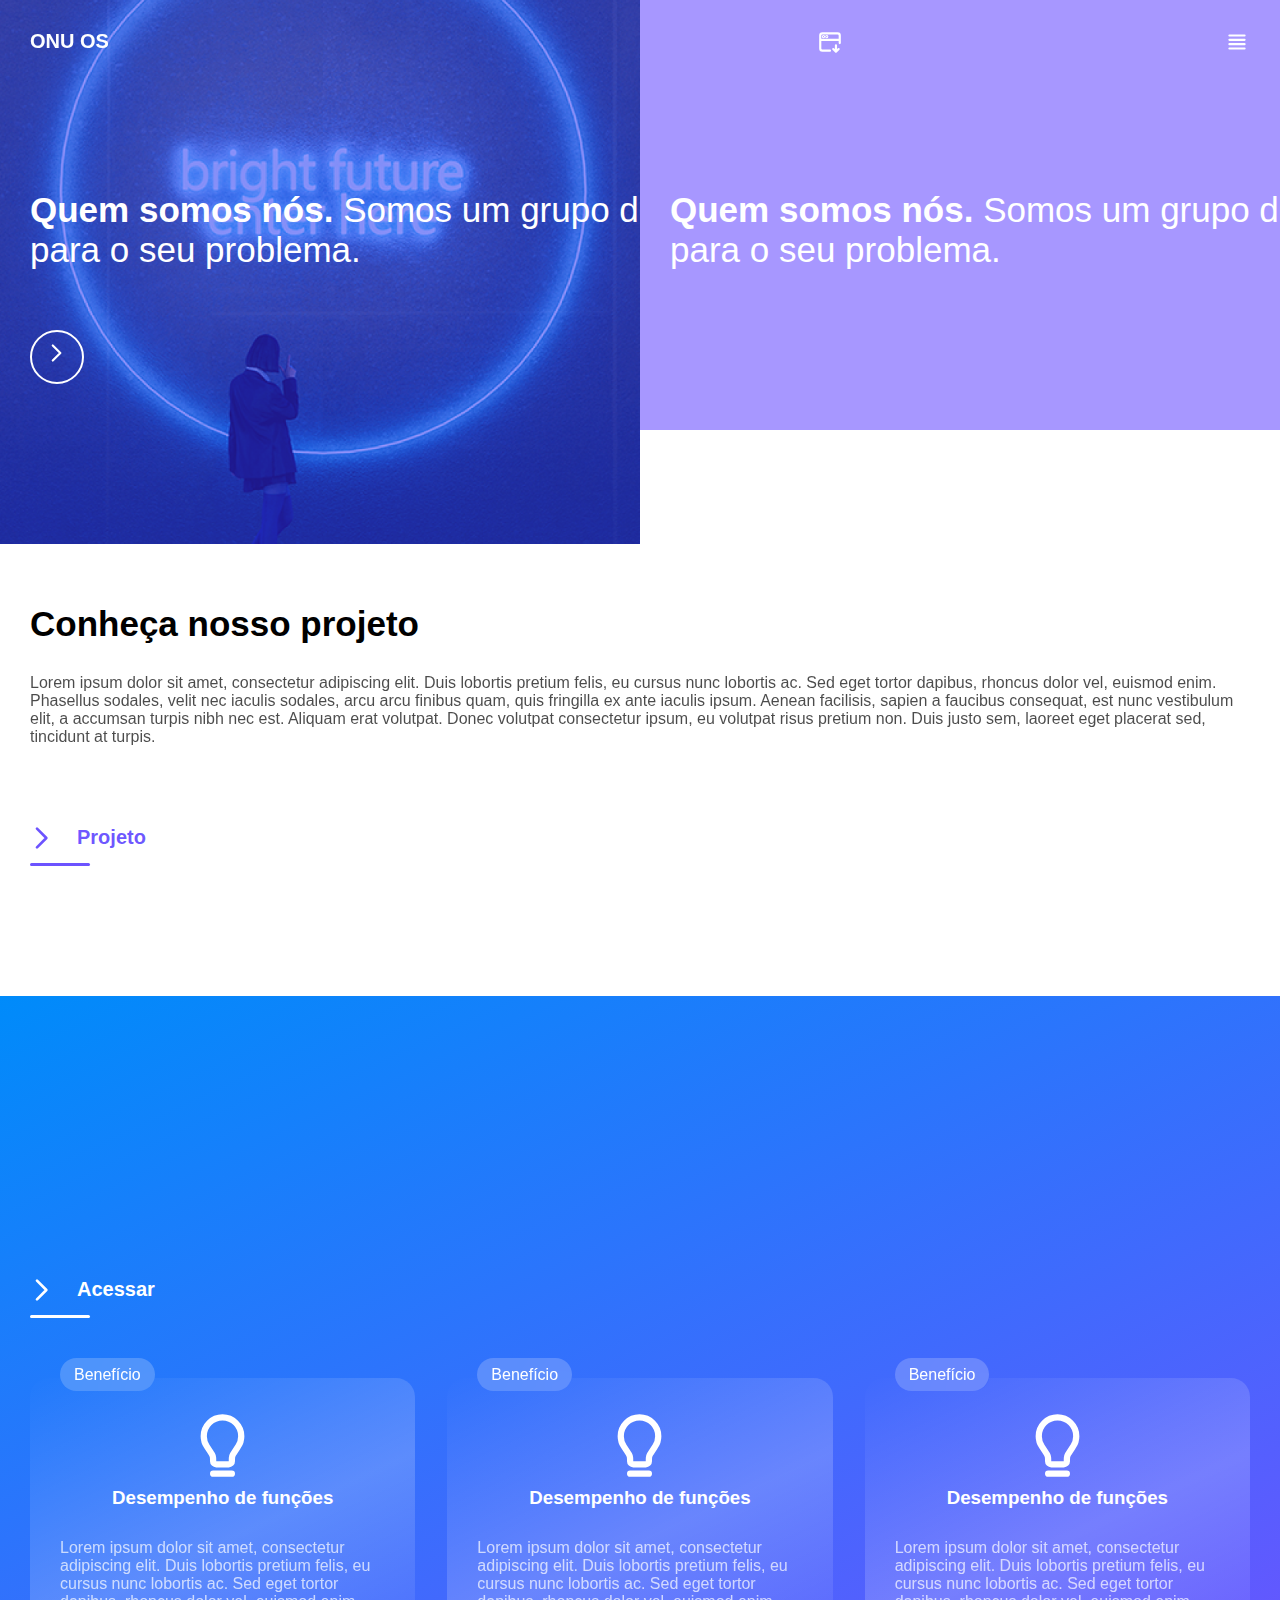
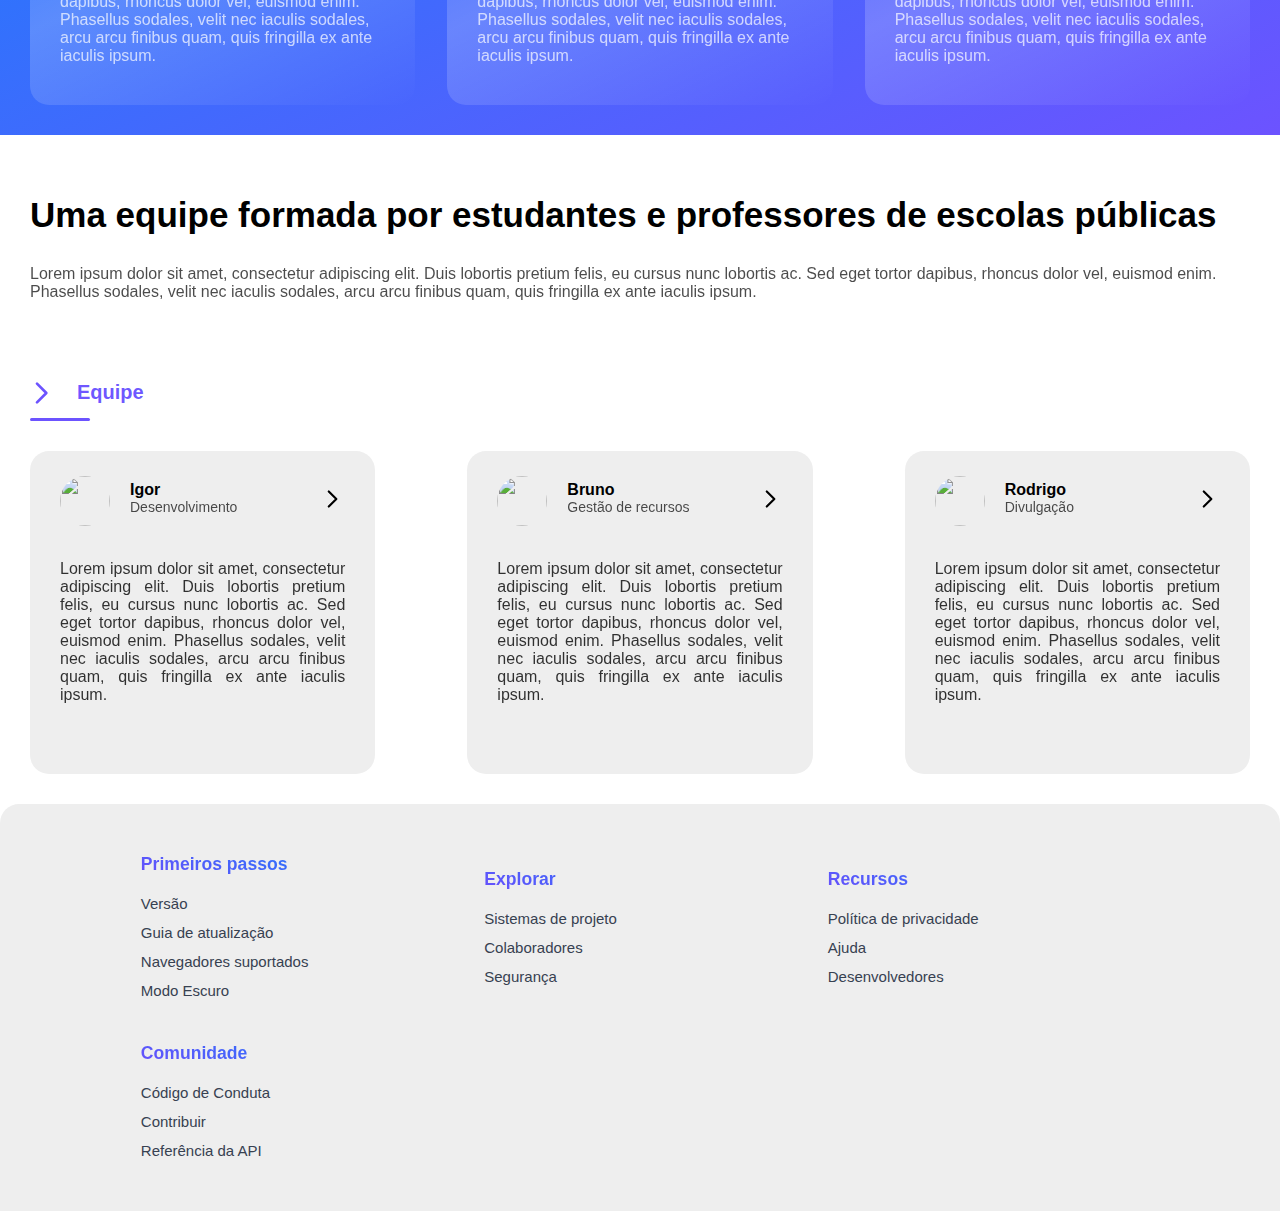
==== pages/about_us.html @ 52b3963e "update about_us.html" ====
<!DOCTYPE html>
<html lang="pt-br">
<head>
  <meta charset="UTF-8">
  <meta name="viewport" content="width=device-width, initial-scale=1.0, maximum-scale=1.0, user-scalable=no" />
  <meta name="description" content="Aqui estará localizada a descrição do seu projeto" />
  <meta name="robots" content="index, follow, max-snippet:-1, max-video-preview:-1, max-image-preview:large" />
  <meta property="og:locale" content="pt-br" />
  <meta property="og:type" content="website" />
  <meta property="og:title" content="ONU OS - Programa de automatização de tarefas" />
  <meta property="og:description" content="Aqui estará novamente a descriedo seu Programa." />
  <meta property="og:site_name" content="ONU OS" />

  <link href="https://cdn.jsdelivr.net/npm/remixicon@2.5.0/fonts/remixicon.css" rel="stylesheet">

  <!-- CSS -->
  <link rel="stylesheet" href="../css/global.css" type="text/css" />
  <link rel="stylesheet" href="../css/app.css" type="text/css" />

  <!-- Fonts -->
  <link rel="preconnect" href="https://fonts.googleapis.com">
  <link rel="preconnect" href="https://fonts.gstatic.com" crossorigin>
  <link href="https://fonts.googleapis.com/css2?family=Poppins:wght@300;400;500;600;700;800;900&display=swap" rel="stylesheet">


  <!-- ios support -->
  <link rel="apple-touch-icon" href="../media/icons/icon-72x72.png">
  <link rel="apple-touch-icon" href="../media/icons/icon-96x96.png">
  <link rel="apple-touch-icon" href="../media/icons/icon-128x128.png">
  <link rel="apple-touch-icon" href="../media/icons/icon-144x144.png">
  <link rel="apple-touch-icon" href="../media/icons/icon-152x152.png">
  <link rel="apple-touch-icon" href="../media/icons/icon-192x192.png">
  <link rel="apple-touch-icon" href="../media/icons/icon-384x384.png">
  <link rel="apple-touch-icon" href="../media/icons/icon-512x512.png">
  <meta name="apple-mobile-web-app-status-bar" content="#FFFFFF">
  <meta name="theme-color" content="#FFFFFF">
  <!-- app photo guia -->
  <link rel="icon" href="../media/logo.png" type="image/png">
  <title>ONU OS</title>
</head>
<style type="text/css" media="all">

  .introduction .merry-go-round .highlight_element h1 {
    color: #ffffff;
    z-index: 11;
    margin-top: 0;
    padding: var(--default_padding);
    font-weight: 200;
    font-size: 35px;
    opacity: 1;
    transition: var(--transitions)ease;
    animation: startup_title var(--transitions)ease;
    margin-right: -100%;
  }

@keyframes startup_title {
    0% {
      opacity: 0;
      margin-top: -100px;
    }

    100% {
      opacity: 1;
      margin-top: 0;
    }
  }


@media screen and (min-width: 1500px) {

    .introduction .merry-go-round .highlight_element h1 {
      font-size: 45px;
    }
  }


  .introduction .merry-go-round .highlight_element h1.deactivated {
    margin-top: 0;
    opacity: 0;
  }

  .introduction .merry-go-round .highlight_element.h2 {
    background-image: url('https://encrypted-tbn0.gstatic.com/images?q=tbn:ANd9GcSxaq_0znUiW8In9FM_e0gCb_mCpPMefj22Zg&usqp=CAU');
    background-size: cover;
    background-position: center;
    width: 100%;
    height: 100%;
  }

</style>
<body>
  <div class="alerts">
    <div class="alertServiceWorkerOn">
      <span>Serviço offline ativo </span>
      <svg style="margin-left: var(--default_padding); margin-top: -6px;" width="31" height="31" viewBox="0 0 24 24" fill="none" xmlns="http://www.w3.org/2000/svg">
        <g id="Interface / Check_Big">
          <path id="Vector" d="M4 12L8.94975 16.9497L19.5572 6.34326" stroke="#00fa29" stroke-width="2" stroke-linecap="round" stroke-linejoin="round" />
        </g>
      </svg>
    </div>
  </div>
  <nav class="navbar">
    <div class="background"></div>
    <div class="logo_image">
      <p>
        ONU OS
      </p>
    </div>
    <div class="offline">
      <svg width="26" height="26" viewBox="0 0 24 24" fill="none" xmlns="http://www.w3.org/2000/svg">

        <path d="M3 10V18C3 19.1046 3.89543 20 5 20H12M3 10V6C3 4.89543 3.89543 4 5 4H19C20.1046 4 21 4.89543 21 6V10M3 10H21M21 10V13" stroke-width="2" stroke-linecap="round" stroke-linejoin="round" />

        <path d="M17.5 15L17.5 21M17.5 21L20 18.5M17.5 21L15 18.5" stroke-width="2" stroke-linecap="round" stroke-linejoin="round" />
        <circle cx="6" cy="7" r="1" fill="none" />
        <circle cx="9" cy="7" r="1" fill="none" />
      </svg>
      <label for="offline">Usar offline</label>
    </div>
    <div class="menu_button">
      <i class="menu">
        <svg style="transform: rotate(180deg);" width="26" height="26" viewBox="0 0 24 24" fill="none" xmlns="http://www.w3.org/2000/svg">
          <path d="M5 6H19M5 10H19M5 14H19M5 18H19" stroke-width="2" stroke-linecap="round" stroke-linejoin="round" />
        </svg>
      </i>
    </div>
  </nav>
  <div class="side_menu">
    <div class="option">
      <div class="name">
        <span>Sobre nós</span>
      </div>
      <div class="sub_options">
        <div class="sub_option">
          <span>Quem somos</span>
          <span>
            <svg style="margin-bottom: -1.3%;" width="18" height="18" viewBox="0 0 24 24" fill="none" xmlns="http://www.w3.org/2000/svg">
              <g id="Arrow / Chevron_Right">
                <path id="Vector" d="M9 5L16 12L9 19" stroke="#000000" stroke-width="2" stroke-linecap="round" stroke-linejoin="round" />
              </g>
            </svg>
          </span>
        </div>
        <div class="sub_option">
          <span>Relatórios</span>
          <span>
            <svg style="margin-bottom: -1.3%;" width="18" height="18" viewBox="0 0 24 24" fill="none" xmlns="http://www.w3.org/2000/svg">
              <g id="Arrow / Chevron_Right">
                <path id="Vector" d="M9 5L16 12L9 19" stroke="#000000" stroke-width="2" stroke-linecap="round" stroke-linejoin="round" />
              </g>
            </svg>
          </span>
        </div>
        <div class="sub_option">
          <span>Notícias</span>
          <span>
            <svg style="margin-bottom: -1.3%;" width="18" height="18" viewBox="0 0 24 24" fill="none" xmlns="http://www.w3.org/2000/svg">
              <g id="Arrow / Chevron_Right">
                <path id="Vector" d="M9 5L16 12L9 19" stroke="#000000" stroke-width="2" stroke-linecap="round" stroke-linejoin="round" />
              </g>
            </svg>
          </span>
        </div>
      </div>
    </div>
    <div class="option">
      <div class="name">
        Contribuir
      </div>
      <div class="sub_options">
        <div class="sub_option">
          Doar
        </div>
        <div class="sub_option">
          Desenvolver
        </div>
        <div class="sub_option">
          Fazer parte
        </div>
      </div>
    </div>

  </div>
  <section id="introduction" class="introduction">
    <div class="merry-go-round">

      <div class="highlight_element h1">
        <video class="video_background" src="../media/banner.mp4" loop="loop" preload="none" autoplay="autoplay"></video>

        <h1 id="session_title_1"><span style="font-weight: 700;">Quem somos nós.</span> Somos um grupo de estudantes, projetando uma solução para o seu problema.</h1>
        <span class="next controller ">
          <span>Próximo </span>
          <label></label>
          <span>
            <svg width="26" height="26" viewBox="0 0 24 24" fill="none" xmlns="http://www.w3.org/2000/svg">
              <g id="Arrow / Chevron_Right">
                <path id="Vector" d="M9 5L16 12L9 19" stroke-width="2" stroke-linecap="round" stroke-linejoin="round" />
              </g>
            </svg>
          </span>
        </span>
      </div>
      <div class="highlight_element h2">
        <iframe class="video_background " src="../media/banner.mp4" frameborder="0"></iframe>
        <h1 id="session_title_1"><span style="font-weight: 700;">Quem somos nós.</span> Somos um grupo de estudantes, projetando uma solução para o seu problema.</h1>
        <span class="back controller">
          <sapn>
            <svg width="26" height="26" viewBox="0 0 24 24" fill="none" xmlns="http://www.w3.org/2000/svg">
              <g id="Arrow / Chevron_Left">
                <path id="Vector" d="M15 19L8 12L15 5" stroke-width="2" stroke-linecap="round" stroke-linejoin="round" />
              </g>
            </svg>
          </sapn>
          <label></label>
          <span>Anterior </span>
        </span>
      </div>
    </div>
  </section>
  <section class="get_to_know_us">
    <div class="content">
      <div class="text">
        <h1 class="title">Conheça nosso projeto</h1>
        <p>
          Lorem ipsum dolor sit amet, consectetur adipiscing elit. Duis lobortis pretium felis, eu cursus nunc lobortis ac. Sed eget tortor dapibus, rhoncus dolor vel, euismod enim. Phasellus sodales, velit nec iaculis sodales, arcu arcu finibus quam, quis fringilla ex ante iaculis ipsum. Aenean facilisis, sapien a faucibus consequat, est nunc vestibulum elit, a accumsan turpis nibh nec est. Aliquam erat volutpat. Donec volutpat consectetur ipsum, eu volutpat risus pretium non. Duis justo sem, laoreet eget placerat sed, tincidunt at turpis.
        </p>
      </div>
      <div class="image">
        <img src="../media/banner_6.png" alt="" />
      </div>
    </div>
    <div class="button_up">
      <span class="project_page next controller_2">
        <label></label>
        <span>
          <svg style="margin-left: -5px; margin-top: 6px;" width="32" height="32" viewBox="0 0 24 24" fill="none" xmlns="http://www.w3.org/2000/svg">
            <g id="Arrow / Chevron_Right">
              <path id="Vector" d="M9 5L16 12L9 19" stroke-width="2" stroke-linecap="round" stroke-linejoin="round" />
            </g>
          </svg>
        </span>
        <span class="name">Projeto</span>
        <span class="marker"></span>
      </span>
    </div>
  </section>
  <section class="get_to_know_us third_page">
    <div class="content">
      <div class="text">
        <h1 class="title title_third_page">Nosso projeto funciona como auxiliar ou assistente de recursos</h1>
        <p class="subtitle_third_page">
          Lorem ipsum dolor sit amet, consectetur adipiscing elit. Duis lobortis pretium felis, eu cursus nunc lobortis ac. Sed eget tortor dapibus, rhoncus dolor vel, euismod enim. Phasellus sodales, velit nec iaculis sodales, arcu arcu finibus quam, quis fringilla ex ante iaculis ipsum. Aenean facilisis, sapien a faucibus consequat, est nunc vestibulum elit, a accumsan turpis nibh nec est. Aliquam erat volutpat. Donec volutpat consectetur ipsum, eu volutpat risus pretium non. Duis justo sem, laoreet eget placerat sed, tincidunt at turpis.
        </p>
      </div>
      <div class="image">
        <img src="../media/banner_6.png" alt="" />
      </div>
    </div>
    <div class="button_up">
      <span class="project_page next controller_2">
        <label></label>
        <span>
          <svg style="margin-left: -5px; margin-top: 6px;" width="32" height="32" viewBox="0 0 24 24" fill="none" xmlns="http://www.w3.org/2000/svg">
            <g id="Arrow / Chevron_Right">
              <path id="Vector" d="M9 5L16 12L9 19" stroke-width="2" stroke-linecap="round" stroke-linejoin="round" />
            </g>
          </svg>
        </span>
        <span class="name">Acessar </span>
        <span class="marker"></span>
      </span>
    </div>
    <div class="containment_list_benefits">
      <div class="benefits">
        <label class="label">
          <span>Benefício</span>
        </label>
        <svg viewBox="0 0 24 24" fill="none" xmlns="http://www.w3.org/2000/svg">
          <g id="Environment / Bulb">
            <path id="Vector" d="M9 21H15M12 3C8.68629 3 6 5.68629 6 9C6 10.2145 6.36084 11.3447 6.98117 12.2893C7.93507 13.7418 8.41161 14.4676 8.47352 14.5761C9.02428 15.541 8.92287 15.2007 8.99219 16.3096C8.99998 16.4342 9 16.6229 9 17C9 17.5523 9.44772 18 10 18L14 18C14.5523 18 15 17.5523 15 17C15 16.6229 15 16.4342 15.0078 16.3096C15.0771 15.2007 14.9751 15.541 15.5259 14.5761C15.5878 14.4676 16.0651 13.7418 17.019 12.2893C17.6394 11.3447 18.0002 10.2145 18.0002 9C18.0002 5.68629 15.3137 3 12 3Z" stroke-width="2" stroke-linecap="round" stroke-linejoin="round" />
          </g>
        </svg>
        <div class="text_container">
          <h3 class="title_benefits">
            Desempenho de funções
          </h3>
          <p class="text_benefits">
            Lorem ipsum dolor sit amet, consectetur adipiscing elit. Duis lobortis pretium felis, eu cursus nunc lobortis ac. Sed eget tortor dapibus, rhoncus dolor vel, euismod enim. Phasellus sodales, velit nec iaculis sodales, arcu arcu finibus quam, quis fringilla ex ante iaculis ipsum.
          </p>
        </div>
      </div>
      <div class="benefits">
        <label class="label">
          <span>Benefício</span>
        </label>
        <svg viewBox="0 0 24 24" fill="none" xmlns="http://www.w3.org/2000/svg">
          <g id="Environment / Bulb">
            <path id="Vector" d="M9 21H15M12 3C8.68629 3 6 5.68629 6 9C6 10.2145 6.36084 11.3447 6.98117 12.2893C7.93507 13.7418 8.41161 14.4676 8.47352 14.5761C9.02428 15.541 8.92287 15.2007 8.99219 16.3096C8.99998 16.4342 9 16.6229 9 17C9 17.5523 9.44772 18 10 18L14 18C14.5523 18 15 17.5523 15 17C15 16.6229 15 16.4342 15.0078 16.3096C15.0771 15.2007 14.9751 15.541 15.5259 14.5761C15.5878 14.4676 16.0651 13.7418 17.019 12.2893C17.6394 11.3447 18.0002 10.2145 18.0002 9C18.0002 5.68629 15.3137 3 12 3Z" stroke-width="2" stroke-linecap="round" stroke-linejoin="round" />
          </g>
        </svg>
        <div class="text_container">
          <h3 class="title_benefits">
            Desempenho de funções
          </h3>
          <p class="text_benefits">
            Lorem ipsum dolor sit amet, consectetur adipiscing elit. Duis lobortis pretium felis, eu cursus nunc lobortis ac. Sed eget tortor dapibus, rhoncus dolor vel, euismod enim. Phasellus sodales, velit nec iaculis sodales, arcu arcu finibus quam, quis fringilla ex ante iaculis ipsum.
          </p>
        </div>
      </div>
      <div class="benefits">
        <label class="label">
          <span>Benefício</span>
        </label>
        <svg viewBox="0 0 24 24" fill="none" xmlns="http://www.w3.org/2000/svg">
          <g id="Environment / Bulb">
            <path id="Vector" d="M9 21H15M12 3C8.68629 3 6 5.68629 6 9C6 10.2145 6.36084 11.3447 6.98117 12.2893C7.93507 13.7418 8.41161 14.4676 8.47352 14.5761C9.02428 15.541 8.92287 15.2007 8.99219 16.3096C8.99998 16.4342 9 16.6229 9 17C9 17.5523 9.44772 18 10 18L14 18C14.5523 18 15 17.5523 15 17C15 16.6229 15 16.4342 15.0078 16.3096C15.0771 15.2007 14.9751 15.541 15.5259 14.5761C15.5878 14.4676 16.0651 13.7418 17.019 12.2893C17.6394 11.3447 18.0002 10.2145 18.0002 9C18.0002 5.68629 15.3137 3 12 3Z" stroke-width="2" stroke-linecap="round" stroke-linejoin="round" />
          </g>
        </svg>
        <div class="text_container">
          <h3 class="title_benefits">
            Desempenho de funções
          </h3>
          <p class="text_benefits">
            Lorem ipsum dolor sit amet, consectetur adipiscing elit. Duis lobortis pretium felis, eu cursus nunc lobortis ac. Sed eget tortor dapibus, rhoncus dolor vel, euismod enim. Phasellus sodales, velit nec iaculis sodales, arcu arcu finibus quam, quis fringilla ex ante iaculis ipsum.
          </p>
        </div>
      </div>

    </div>
  </section>
  <section class="get_to_know_us fourth_page">
    <div class="content">
      <div class="text">
        <h1 class="title title_fourth_page">Uma equipe formada por estudantes e professores de escolas públicas</h1>
        <p class="subtitle_fourth_page">
          Lorem ipsum dolor sit amet, consectetur adipiscing elit. Duis lobortis pretium felis, eu cursus nunc lobortis ac. Sed eget tortor dapibus, rhoncus dolor vel, euismod enim. Phasellus sodales, velit nec iaculis sodales, arcu arcu finibus quam, quis fringilla ex ante iaculis ipsum.
        </p>
      </div>
      <div class="image">
        <img src="../media/banner_6.png" alt="" />
      </div>
    </div>
    <div class="button_up">
      <span class="project_page next controller_2">
        <label></label>
        <span>
          <svg style="margin-left: -5px; margin-top: 6px;" width="32" height="32" viewBox="0 0 24 24" fill="none" xmlns="http://www.w3.org/2000/svg">
            <g id="Arrow / Chevron_Right">
              <path id="Vector" d="M9 5L16 12L9 19" stroke-width="2" stroke-linecap="round" stroke-linejoin="round" />
            </g>
          </svg>
        </span>
        <span class="name">Equipe</span>
        <span class="marker"></span>
      </span>
    </div>
    <div class="team_list">
      <div class="team active">
        <div class="top_card">
          <div class="image_container">
            <img src="https://encrypted-tbn0.gstatic.com/images?q=tbn:ANd9GcQD7lchBUBlePeeQ2AKAqulhB8TYiZ06CuguNMk-M-DqNmX0KzMqITuNN7f&s=10" alt="">
          </div>
          <div class="information_containment">
            <span class="name">
              Igor
            </span>
            <span class="function">
              Desenvolvimento
            </span>
          </div>
          <div class="icon">

            <svg width="26" height="26" viewBox="0 0 24 24" fill="none" xmlns="http://www.w3.org/2000/svg">
              <g id="Arrow / Chevron_Down">
                <path id="Vector" d="M19 9L12 16L5 9" stroke="#000000" stroke-width="2" stroke-linecap="round" stroke-linejoin="round" />
              </g>
            </svg>
          </div>
        </div>

        <p class="text">
          Lorem ipsum dolor sit amet, consectetur adipiscing elit. Duis lobortis pretium felis, eu cursus nunc lobortis ac. Sed eget tortor dapibus, rhoncus dolor vel, euismod enim. Phasellus sodales, velit nec iaculis sodales, arcu arcu finibus quam, quis fringilla ex ante iaculis ipsum.
        </p>
      </div>
      <div class="team">
        <div class="top_card">
          <div class="image_container">
            <img src="https://encrypted-tbn0.gstatic.com/images?q=tbn:ANd9GcTNHhfSMsgP3tV6bBJ9pug_lVyOufy5-OztQD29HIKuIqDj8HC_by-PwfQr&s=10" alt="">
          </div>
          <div class="information_containment">
            <span class="name">
              Bruno
            </span>
            <span class="function">
              Gestão de recursos
            </span>
          </div>
          <div class="icon">

            <svg width="26" height="26" viewBox="0 0 24 24" fill="none" xmlns="http://www.w3.org/2000/svg">
              <g id="Arrow / Chevron_Down">
                <path id="Vector" d="M19 9L12 16L5 9" stroke="#000000" stroke-width="2" stroke-linecap="round" stroke-linejoin="round" />
              </g>
            </svg>
          </div>
        </div>

        <p class="text">
          Lorem ipsum dolor sit amet, consectetur adipiscing elit. Duis lobortis pretium felis, eu cursus nunc lobortis ac. Sed eget tortor dapibus, rhoncus dolor vel, euismod enim. Phasellus sodales, velit nec iaculis sodales, arcu arcu finibus quam, quis fringilla ex ante iaculis ipsum.
        </p>
      </div>
      <div class="team">
        <div class="top_card">
          <div class="image_container">
            <img src="https://encrypted-tbn0.gstatic.com/images?q=tbn:ANd9GcRok9ZdLePK5Z3ma_NiIDI0z3cZsxp7kYvGuf2VKNRjncj1vaaJS9mCKwgG&s=10" alt="">
          </div>
          <div class="information_containment">
            <span class="name">
              Rodrigo
            </span>
            <span class="function">
              Divulgação
            </span>
          </div>
          <div class="icon">

            <svg width="26" height="26" viewBox="0 0 24 24" fill="none" xmlns="http://www.w3.org/2000/svg">
              <g id="Arrow / Chevron_Down">
                <path id="Vector" d="M19 9L12 16L5 9" stroke="#000000" stroke-width="2" stroke-linecap="round" stroke-linejoin="round" />
              </g>
            </svg>
          </div>
        </div>

        <p class="text">
          Lorem ipsum dolor sit amet, consectetur adipiscing elit. Duis lobortis pretium felis, eu cursus nunc lobortis ac. Sed eget tortor dapibus, rhoncus dolor vel, euismod enim. Phasellus sodales, velit nec iaculis sodales, arcu arcu finibus quam, quis fringilla ex ante iaculis ipsum.
        </p>
      </div>
    </div>
  </section>
  <a class="back_to_top" href="#introduction">
    <svg style="transform: rotate(180deg);" width="30" height="30" viewBox="0 0 24 24" fill="none" xmlns="http://www.w3.org/2000/svg">
      <g id="Arrow / Chevron_Down">
        <path id="Vector" d="M19 9L12 16L5 9" stroke-width="2" stroke-linecap="round" stroke-linejoin="round" />
      </g>
    </svg>
  </a>
  <!-- FOOTER -->
  <footer class="contact">
    <div class="main-contact">
      <div class="contact-content">
        <h5>Primeiros passos</h5>
        <li>Versão</li>
        <li>Guia de atualização</li>
        <li>Navegadores suportados</li>
        <li>Modo Escuro</li>
      </div>

      <div class="contact-content">
        <h5>Explorar</h5>
        <li>Sistemas de projeto</li>
        <li>Colaboradores</li>
        <li>Segurança</li>
      </div>

      <div class="contact-content">
        <h5>Recursos</h5>
        <li>Política de privacidade</li>
        <li>Ajuda</li>
        <li>Desenvolvedores</li>
      </div>

      <div class="contact-content">
        <h5>Comunidade</h5>
        <li>Código de Conduta</li>
        <li>Contribuir</li>
        <li>Referência da API</li>
      </div>

    </div>
  </footer>
  <script src='https://ajax.googleapis.com/ajax/libs/jquery/1.12.4/jquery.min.js'></script>
  <script src="../js/animations.js"></script>

  <script type="text/javascript" charset="utf-8">
    var offline = document.querySelector(".navbar .offline");
    var alertServiceWorkerOn = document.querySelector(".alertServiceWorkerOn");
    if ("serviceWorker" in navigator) {
      offline.addEventListener("click", ()=> {
        navigator.serviceWorker
        .register("serviceWorker.js")
        .then(res => console.log("serviço offline registrado"))
        .catch(err => console.log("erro ao registrar o serviço offline", err));
        alertServiceWorkerOn.style.transform = "translateX(0)";
        setTimeout(function() {
          alertServiceWorkerOn.style.transform = "translateX(-1000000px)";
        }, 2000);
      });
    }
  </script>
</body>
</html>
---- css/global.css ----
@charset"utf-8";
@import url('https://fonts.googleapis.com/css2?family=Anybody&family=Raleway&display=swap');

* {
  margin: 0;
  padding: 0;
  font-family: sans-serif;
}

:root {
  --default_padding: 30px;
  --transitions: .6s;
}

html {
  scroll-behavior: smooth;
}

svg {
  stroke: #000000;
}

.alerts {
  position: fixed;
  bottom: 0;
  left: 0;
  width: 100%;
  text-align: center;
  z-index: 10000;
}

.alertServiceWorkerOn {
  width: 230px;
  webkit-backdrop-filter: blur(15px);
  backdrop-filter: blur(15px);
  background: #ffffff35;
  margin: 0 auto var(--default_padding);
  border-radius: 1.2em;
  display: flex;
  flex-direction: row;
  font-weight: 700;
  color: #00fa29;
  overflow: hidden;
  transition: var(--transitions)ease;
  transform: translateX(-1000000px);
  padding: var(--default_padding);
  padding-top: 10px;
  padding-bottom: 8px;
}

.back_to_top {
  position: fixed;
  bottom: 100px;
  left: -100%;
  width: 40px;
  height: 40px;
  backdrop-filter: blur(15px);
  background: #401fffc4;
  padding: 10px;
  border-radius: 8em;
  z-index: 1000;
  transition: var(--transitions)ease;
}

.back_to_top svg {
  margin-top: 0;
  margin-left: 4px;
  stroke: #ffffff;
}
---- css/app.css ----
@charset"utf-8";

body {
  overflow: hidden;
  overflow-y: auto;
  background: #ffffff;
}

.navbar {
  background: 0;
  width: calc(100% - var(--default_padding) - var(--default_padding));
  position: fixed;
  top: 0;
  left: 0;
  display: flex;
  flex-direction: row;
  padding: var(--default_padding);
  z-index: 1100;
}

.navbar .background {
  width: 100%;
  position: fixed;
  top: 0;
  left: 0;
  height: 0;
  background: #ffffff;
  z-index: 1;
  transition: var(--transitions)ease;
}

.navbar .background.sticky {
  height: 60px;
}

.navbar.sticky {
  background: #ffffff;
  border-bottom: .5px solid #00000041;
}

.navbar .background.sticky ~ div p {
  background: linear-gradient(20deg, #401fffc4, #008bfa);
  -webkit-background-clip: text;
  -webkit-text-fill-color: transparent;
}

.navbar .background.sticky ~ div svg {
  stroke: #000000;
}

.navbar .background.sticky ~ div svg path {
  stroke: #000000;
}

.navbar .background.sticky ~ div svg circle {
  stroke: #000000;
}

.navbar div {
  width: 100%;
  z-index: 3;
}

.navbar div:nth-child(2) p {
  font-weight: 700;
  font-size: 20px;
  color: #ffffff;
}

.navbar div:last-child {
  text-align: right;
}

.navbar div svg {
  margin-top: -1px;
  stroke: #ffffff;
}

.navbar div svg path {
  stroke: #ffffff;
}

.navbar div svg circle {
  stroke: #ffffff;
}

.navbar .offline {
  text-align: right;
  position: relative;
}

.navbar .offline label {
  position: absolute;
  top: auto;
  bottom: -22px;
  left: auto;
  right: auto;
  overflow: hidden;
  width: 0;
  height: 0;
  webkit-backdrop-filter: blur(15px);
  backdrop-filter: blur(15px);
  background: #00000048;
  color: #ffffff;
  border-radius: 8em;
  border-top-left-radius: .1em;
  font-weight: 500;
  transition: var(--transitions) ease;
}

.navbar .offline:hover label {
  width: 90px;
  height: 20px;
  padding: 6px;
}

.introduction .merry-go-round {
  width: 100%;
  display: flex;
  flex-direction: row;
  position: relative;
  overflow: hidden;
}

.controller {
  width: 50px;
  border-radius: 8em;
  border: 2px solid #ffffff;
  color: #ffffff;
  margin: var(--default_padding);
  opacity: 1;
  animation: startup_button var(--transitions)ease;
}

@keyframes startup_button {
  0% {
    opacity: 0;
    margin-top: -20px;
  }

  100% {
    opacity: 1;
    margin-top: 20px;
  }
}

.controller.deactivated {
  margin-top: 100px;
  opacity: 0;
}

.controller label {
  background: #ffffff;
}

.controller svg {
  stroke: #ffffff;
}

.next {
  z-index: 10;
  overflow: hidden;
  height: 50px;
  transition: var(--transitions)ease;
  display: flex;
  flex-direction: row;
  text-align: right;
}

.next span:first-child {
  margin-left: -60px;
  margin-top: 13px;
  transition: var(--transitions)ease;
  opacity: 0;
}

.next label {
  width: 0;
  height: 2px;
  margin-top: 21px;
  transition: var(--transitions)ease;
}

.next.active label {
  width: 20px;
  height: 2px;
  margin-top: 21px;
  margin-right: -16px;
  margin-left: 12px;
}

.next svg {
  margin-left: 12px;
  margin-bottom: -20px;
  transition: var(--transitions)ease;
}

.next.active svg {
  margin-left: 0;
  margin-bottom: -20px;
  transition: var(--transitions)ease;
}

.next.active {
  width: 130px;
}

.next.active span:first-child {
  margin-left: 12px;
  opacity: 1;
}

.next.active span svg {
  margin-left: 0px;
}

.next:hover label {
  width: 20px;
  height: 2px;
  margin-top: 21px;
  margin-right: -16px;
  margin-left: 12px;
  border-radius: 8em;
}

.next:hover svg {
  margin-left: 0;
  margin-bottom: -20px;
  transition: var(--transitions)ease;
}

.next:hover {
  width: 130px;
}

.next:hover span:first-child {
  margin-left: 12px;
  opacity: 1;
}

.next:hover span svg {
  margin-left: 0px;
}


.back {
  z-index: 10;
  display: none;
  overflow: hidden;
  height: 50px;
  transition: var(--transitions)ease;
  flex-direction: row;
}


.back span:last-child {
  margin-left: -95px;
  margin-top: 13px;
  transition: var(--transitions)ease;
  opacity: 0;
}

.back label {
  width: 0;
  height: 2px;
  margin-top: 21px;
  border-radius: 8em;
  transition: var(--transitions)ease;
}

.back.active label {
  width: 20px;
  height: 2px;
  margin-top: 21px;
  margin-left: -16px;
  margin-right: 12px;
}

.back svg {
  margin-left: 10px;
  margin-bottom: -20px;
  transition: var(--transitions)ease;
}

.back.active {
  width: 130px;
}

.back.active span:last-child {
  margin-left: 0px;
  opacity: 1;
}

.back.active span svg {
  margin-left: 0px;
}


@media screen and (min-width: 1500px) {

  .back:hover label {
    width: 20px;
    height: 2px;
    margin-top: 21px;
    margin-left: -16px;
    margin-right: 12px;
  }

  .back:hover {
    width: 130px;
  }

  .back:hover span:last-child {
    margin-left: 0px;
    opacity: 1;
  }

  .back:hover span svg {
    margin-left: 0px;
  }
}

.introduction .merry-go-round .highlight_element {
  width: 0;
  border: 0;
  overflow-x: hidden;
  transition: var(--transitions)ease;
  opacity: 1;
  z-index: 5;
  position: relative;
  text-align: left;
  padding-top: 160px;
  padding-bottom: 130px;

}

.introduction .merry-go-round .highlight_element:after {
  content: '';
  position: absolute;
  inset: 0;
  background: #401fffc4;
  width: 100%;
  height: 100%;
  z-index: -1;
  opacity: .6;
}

.introduction .merry-go-round .highlight_element .video_background {
  z-index: -1;
  position: absolute;
  top: 0;
  left: 0;
  height: 100%;
  display: none;
}

.introduction .merry-go-round .highlight_element.h2 .video_background {
  display: none;
}


.introduction .merry-go-round .highlight_element.h1 {
  height: 100%;
  width: 100%;
  background-image: url('../media/img_about_01.jpg');
  background-size: cover;
  background-position: center;
  overflow-x: hidden;
}

.homeintroduction .merry-go-round .highlight_element h1 {
  color: #ffffff;
  z-index: 11;
  margin-top: 0;
  padding: var(--default_padding);
  font-weight: 200;
  font-size: 35px;
  opacity: 1;
  transition: var(--transitions)ease;
  animation: startup_title var(--transitions)ease;
}

@keyframes startup_title {
  0% {
    opacity: 0;
    margin-top: -100px;
  }

  100% {
    opacity: 1;
    margin-top: 0;
  }
}


@media screen and (min-width: 1500px) {

  .introduction .merry-go-round .highlight_element h1 {
    font-size: 45px;
  }
}


.introduction .merry-go-round .highlight_element h1.deactivated {
  margin-top: 0;
  opacity: 0;
}

.home.introduction .merry-go-round .highlight_element.h2 {
  background-image: url('https://encrypted-tbn0.gstatic.com/images?q=tbn:ANd9GcSxaq_0znUiW8In9FM_e0gCb_mCpPMefj22Zg&usqp=CAU');
  background-size: cover;
  background-position: center;
  width: 100%;
  height: 100%;
  margin-right: -100%;
}


.contact {
  padding: 50px 11% 40px;
  background: #eeeeee;
  text-align: left;
  border-top-left-radius: 1.2em;
  border-top-right-radius: 1.2em;
}

.main-contact {
  display: grid;
  grid-template-columns: repeat(auto-fit, minmax(250px, auto));
  gap: 2rem;
  align-items: center;
}

.contact-content h5 {
  font-size: 1.1rem;
  margin-bottom: 20px;
  background: linear-gradient(20deg, #401fffc4, #008bfa);
  -webkit-background-clip: text;
  -webkit-text-fill-color: transparent;
}

.contact-content li {
  margin-bottom: 12px;
  list-style-type: none;
  display: block;
  font-size: 15px;
  color: #374151;
  font-weight: 400;
  transition: all .45s ease;
  text-decoration: none;
}

.contact-content li:hover {
  color: var(--text-color);
  transform: translateX(5px);
}




.side_menu {
  padding: var(--default_padding);
  padding-top: 130px;
  position: fixed;
  top: 0;
  left: auto;
  right: -100%;
  width: calc(100% - var(--default_padding) - var(--default_padding));
  height: 100vh;
  background: #ffffff;
  z-index: 1000;
  overflow-y: auto;
  transition: var(--transitions)ease;
}

.side_menu.active {
  right: 0;
}

.side_menu .option {
  border-radius: 1em;
}

.side_menu .option .name {
  background: #EFEFEF;
  font-weight: 700;
  border-radius: 1em;
}

.side_menu .option .sub_options .sub_option {
  display: flex;
  flex-direction: row;
}

.side_menu .option .sub_options .sub_option  span {
  opacity: .8;
  width: 100%;
}

.side_menu .option .sub_options .sub_option span:last-child {
  text-align: right;
}

.side_menu .option div {
  padding: 20px;
}


.get_to_know_us {
  background: #ffffff;
  padding-top: calc(var(--default_padding) + var(--default_padding));
}

.get_to_know_us .content {
  display: flex;
  flex-direction: row;
}

.get_to_know_us .title {
  font-size: 35px;
  text-align: left;
  padding-left: var(--default_padding);
  padding-right: var(--default_padding);
}

.get_to_know_us p {
  margin-bottom: 40px;
  opacity: .7;
  margin-top: var(--default_padding);
  text-align: left;
  padding-left: var(--default_padding);
  padding-right: var(--default_padding);
}

.get_to_know_us .image img {
  width: 300px;
  display: none;
}

.get_to_know_us .button_up {
  display: flex;
  flex-direction: row;
  position: relative;
}

.get_to_know_us .button_up .name {
  margin-left: 20px;
  margin-top: 10px;
  color: #401fffc4;
  font-weight: 700;
  font-size: 20px;
}

.controller_2 {
  position: relative;
  border-radius: 0;
  border-bottom: none;
  color: #000000;
  margin: var(--default_padding);
  opacity: 1;
  animation: startup_button var(--transitions)ease;
  width: 130px;
}

.controller_2 .marker {
  border-radius: 8em;
  position: absolute;
  left: 0;
  bottom: 0;
  width: 60px;
  height: 3px;
  background: #401fffc4;
  transition: var(--transitions)ease;
}

.controller_2:hover .marker {
  width: 130px;
}

.controller_2.deactivated {
  margin-top: 100px;
  opacity: 0;
}

.controller_2 label {
  background: #401fffc4;
}

.controller_2 svg {
  stroke: #401fffc4;
}
/*
@media screen and (min-width: 1500px) {

  .get_to_know_us .title {
    font-size: 45px;
  }
}*/


.get_to_know_us.third_page .button_up .name {
  color: #ffffff;
}

.get_to_know_us.third_page {
  margin-top: 100px;
  background: linear-gradient(-25deg, #401fffc4, #008bfa);
}

.get_to_know_us.third_page .title_third_page {
  transform: translateX(-100%);
  transition: var(--transitions)ease;
}

.get_to_know_us.third_page .title_third_page.active {
  transform: translateX(0);
}

.get_to_know_us.third_page .subtitle_third_page {
  transform: translateX(-100%);
  transition: var(--transitions)ease;
}

.get_to_know_us.third_page .subtitle_third_page.active {
  transform: translateX(0);
}

.get_to_know_us.third_page .title {
  color: #ffffff;
}

.get_to_know_us.third_page p {
  color: #ffffff;
}

.get_to_know_us.third_page .controller_2 .marker {
  background: #ffffff;
}

.get_to_know_us.third_page .controller_2 label {
  background: #ffffff;
}

.get_to_know_us.third_page .controller_2 svg {
  stroke: #ffffff;
}

.get_to_know_us.third_page .containment_list_benefits {
  display: grid;
  grid-template-columns: repeat(auto-fit, minmax(250px, auto));
  gap: 2rem;
  align-items: center;
  padding: var(--default_padding);
  padding-bottom: var(--default_padding);
}

.get_to_know_us.third_page  .containment_list_benefits .benefits {
  border-radius: 1.2em;
  text-align: center;
  position: relative;
  background: linear-gradient(-25deg, #ffffff00, #ffffff32, #ffffff00);
}

.get_to_know_us.third_page  .containment_list_benefits .benefits .label {
  position: absolute;
  top: -12px;
  left: 0;
  text-align: left;
  width: 100%;
}

.get_to_know_us.third_page  .containment_list_benefits .benefits .label span {
  webkit-backdrop-filter: blur(20px);
  backdrop-filter: blur(20px);
  padding: 8px 14px 8px 14px;
  background: #ffffff32;
  color: #ffffff;
  border-radius: 1.2em;
  margin-left: var(--default_padding);
}

.get_to_know_us.third_page  .containment_list_benefits .benefits svg {
  width: 75px;
  height: 75px;
  margin-top: var(--default_padding);
  margin-bottom: var(--transitions);
  stroke: #ffffff;
}

.get_to_know_us.third_page  .containment_list_benefits .benefits .text_container .title_benefits {
  color: #ffffff;
}

.get_to_know_us.fourth_page .team_list {
  display: grid;
  grid-template-columns: repeat(auto-fit, minmax(250px, auto));
  gap: 2rem;
  align-items: center;
  margin-bottom: var(--default_padding);
}

.get_to_know_us.fourth_page .team_list .team {
  margin-left: var(--default_padding);
  margin-right: var(--default_padding);
  border-radius: 1.2em;
  padding: var(--default_padding);
  background: #eeeeee;
  overflow: hidden;
  height: auto;
  transition: var(--transitions) ease;
}

.get_to_know_us.fourth_page .team_list .team .text {
  padding: 0;
  text-align: justify;
  opacity: .8;
}

.get_to_know_us.fourth_page .team_list .team .top_card {
  width: 100%;
  display: flex;
  flex-direction: row;
}

.get_to_know_us.fourth_page .team_list .team .top_card .information_containment {
  width: 100%;
  margin-left: 20px;
  display: flex;
  flex-direction: column;
}

.get_to_know_us.fourth_page .team_list .team .top_card .icon  {
  margin-top: 5px;
  margin-left: 20px;
}

.get_to_know_us.fourth_page .team_list .team .top_card .icon svg {
  transform: rotate(-90deg);
  transition: var(--transitions) ease;
}

.get_to_know_us.fourth_page .team_list .team .top_card .information_containment  .function {
  color: #000000;
  font-weight: 300;
  opacity: .7; 
  font-size: 14px;
}

.get_to_know_us.fourth_page .team_list .team .top_card .information_containment  .name {
  color: #000000;
  font-weight: 600;
}

.get_to_know_us.fourth_page .team_list .team .top_card .image_container img {
  width: 50px;
  height: 50px;
  border-radius: 8em;
  margin-top: -5px;
}
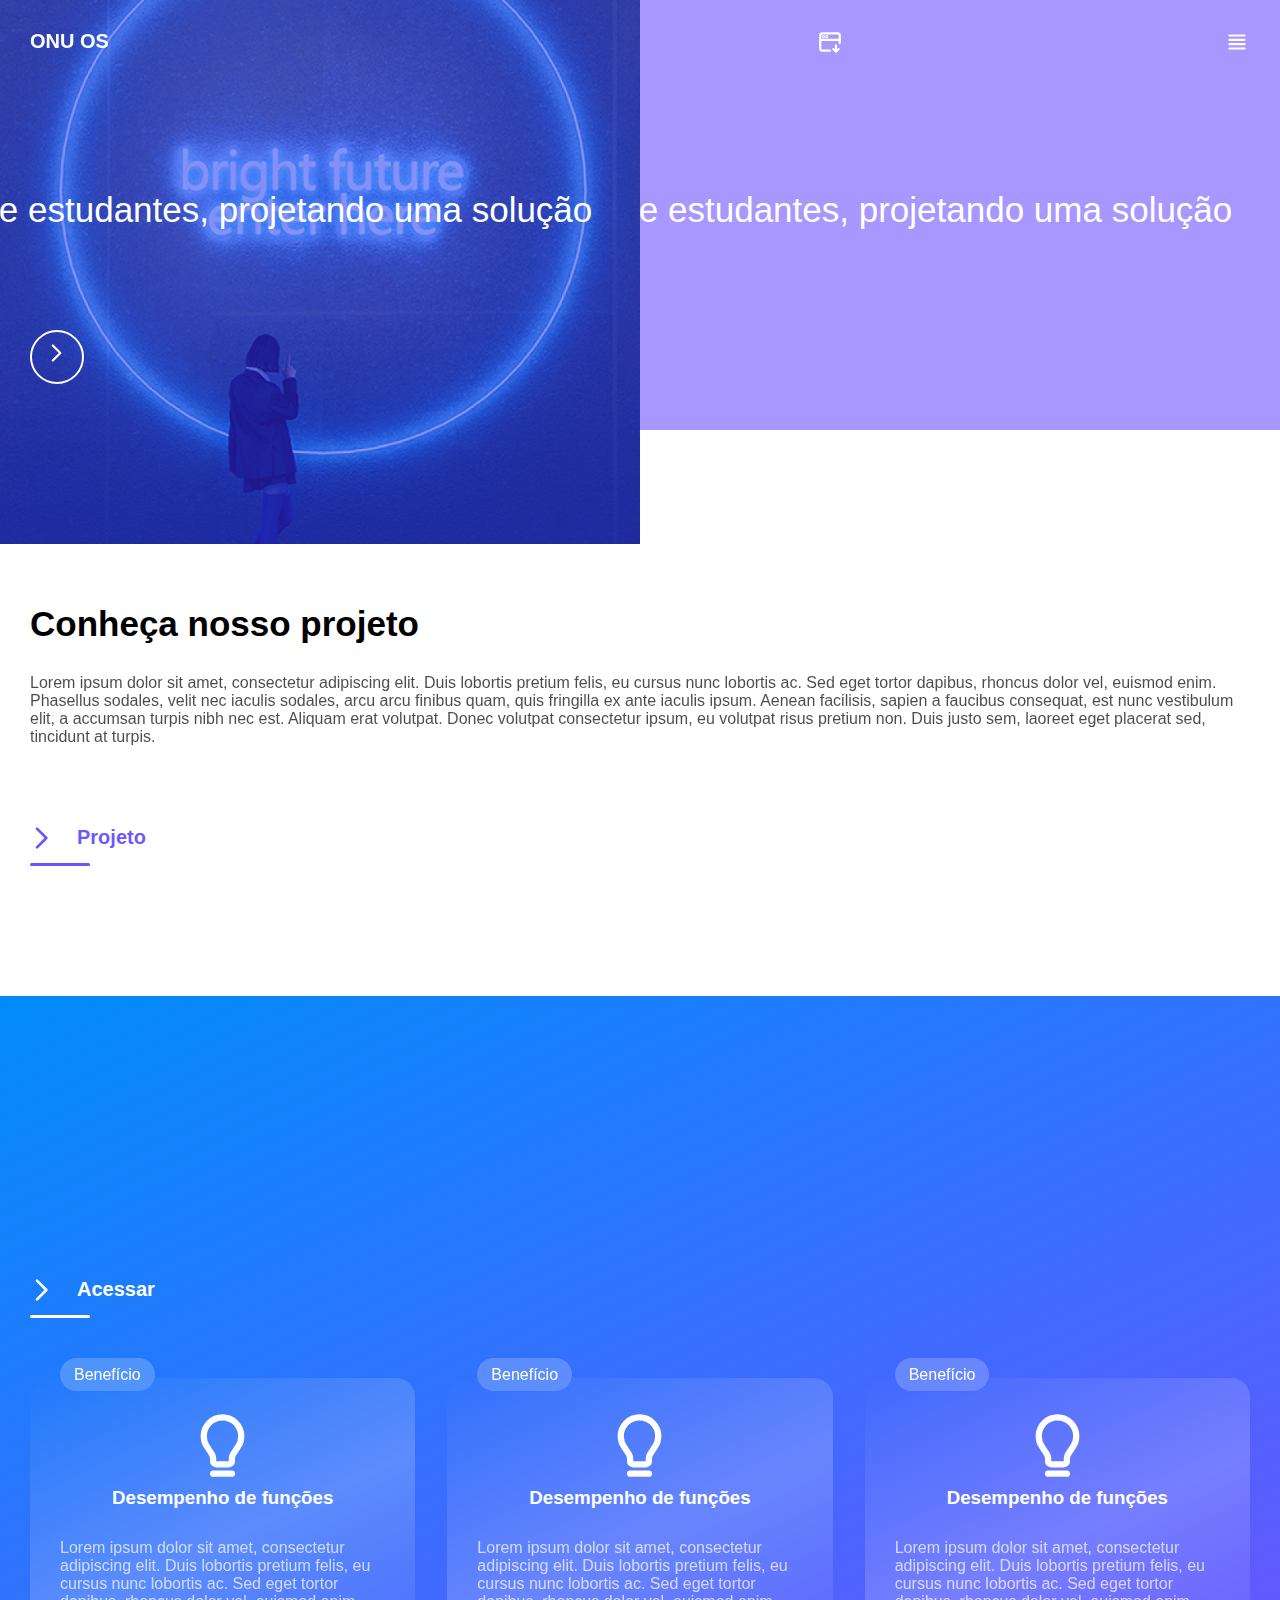
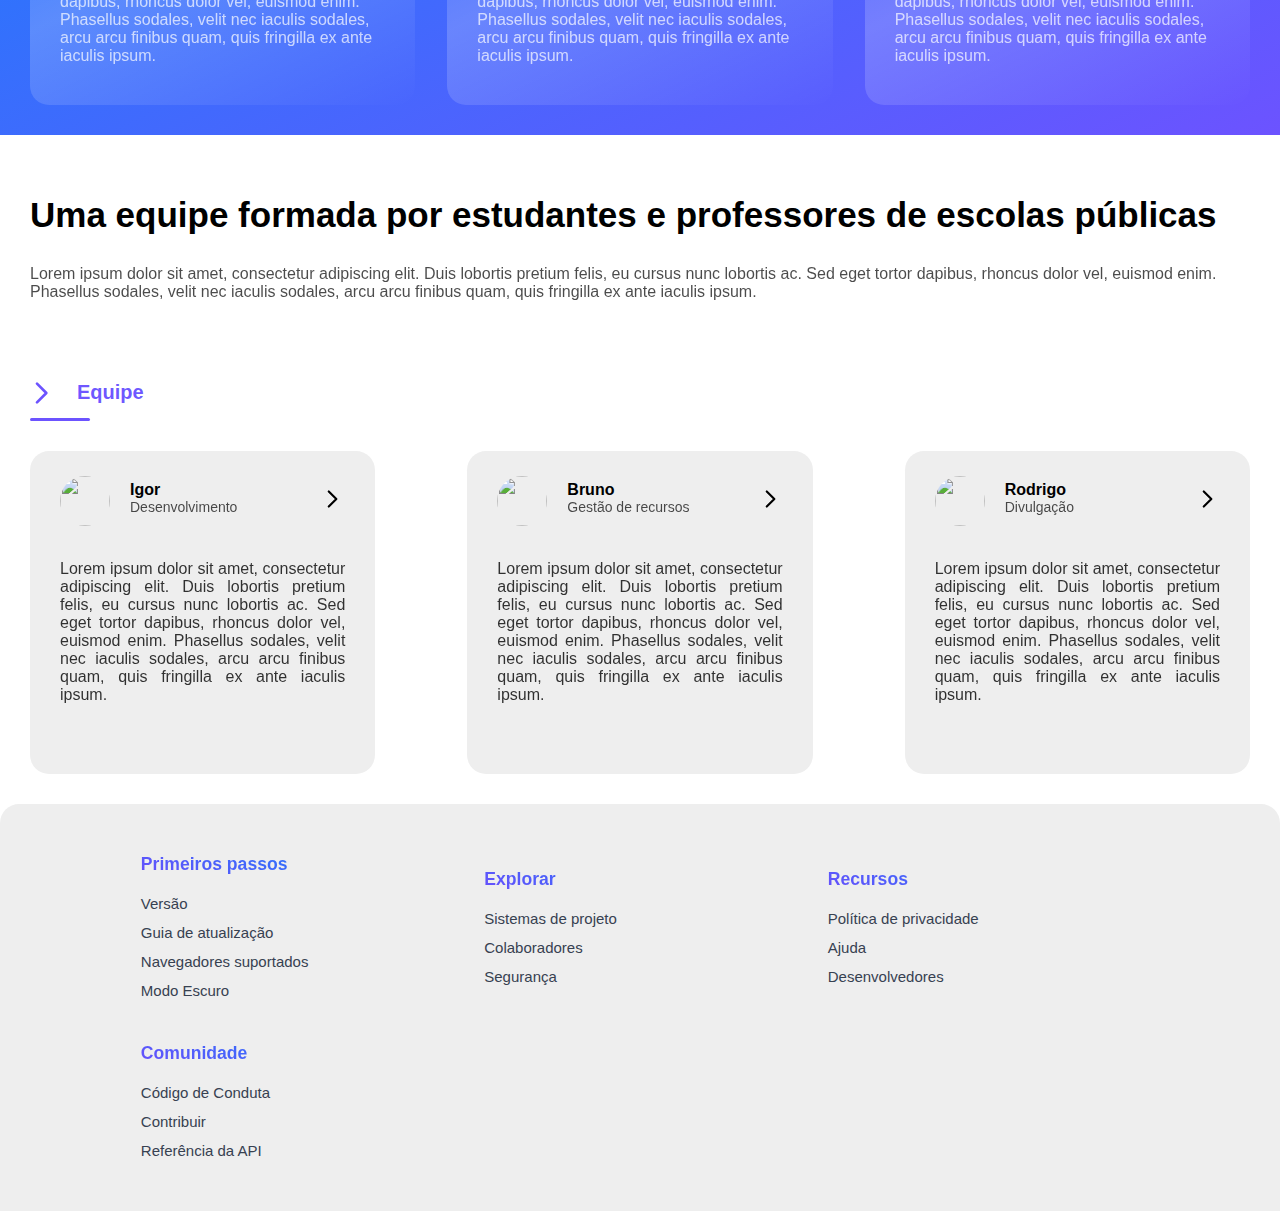
==== commit 7fb5d3fe: "update about_us.html" ====
--- a/pages/about_us.html
+++ b/pages/about_us.html
@@ -50,7 +50,7 @@
     opacity: 1;
     transition: var(--transitions)ease;
     animation: startup_title var(--transitions)ease;
-    margin-right: -100%;
+    margin-left: -100%;
   }
 
 @keyframes startup_title {
--- a/css/app.css
+++ b/css/app.css
@@ -368,7 +368,7 @@
   overflow-x: hidden;
 }
 
-.homeintroduction .merry-go-round .highlight_element h1 {
+.home.introduction .merry-go-round .highlight_element h1 {
   color: #ffffff;
   z-index: 11;
   margin-top: 0;
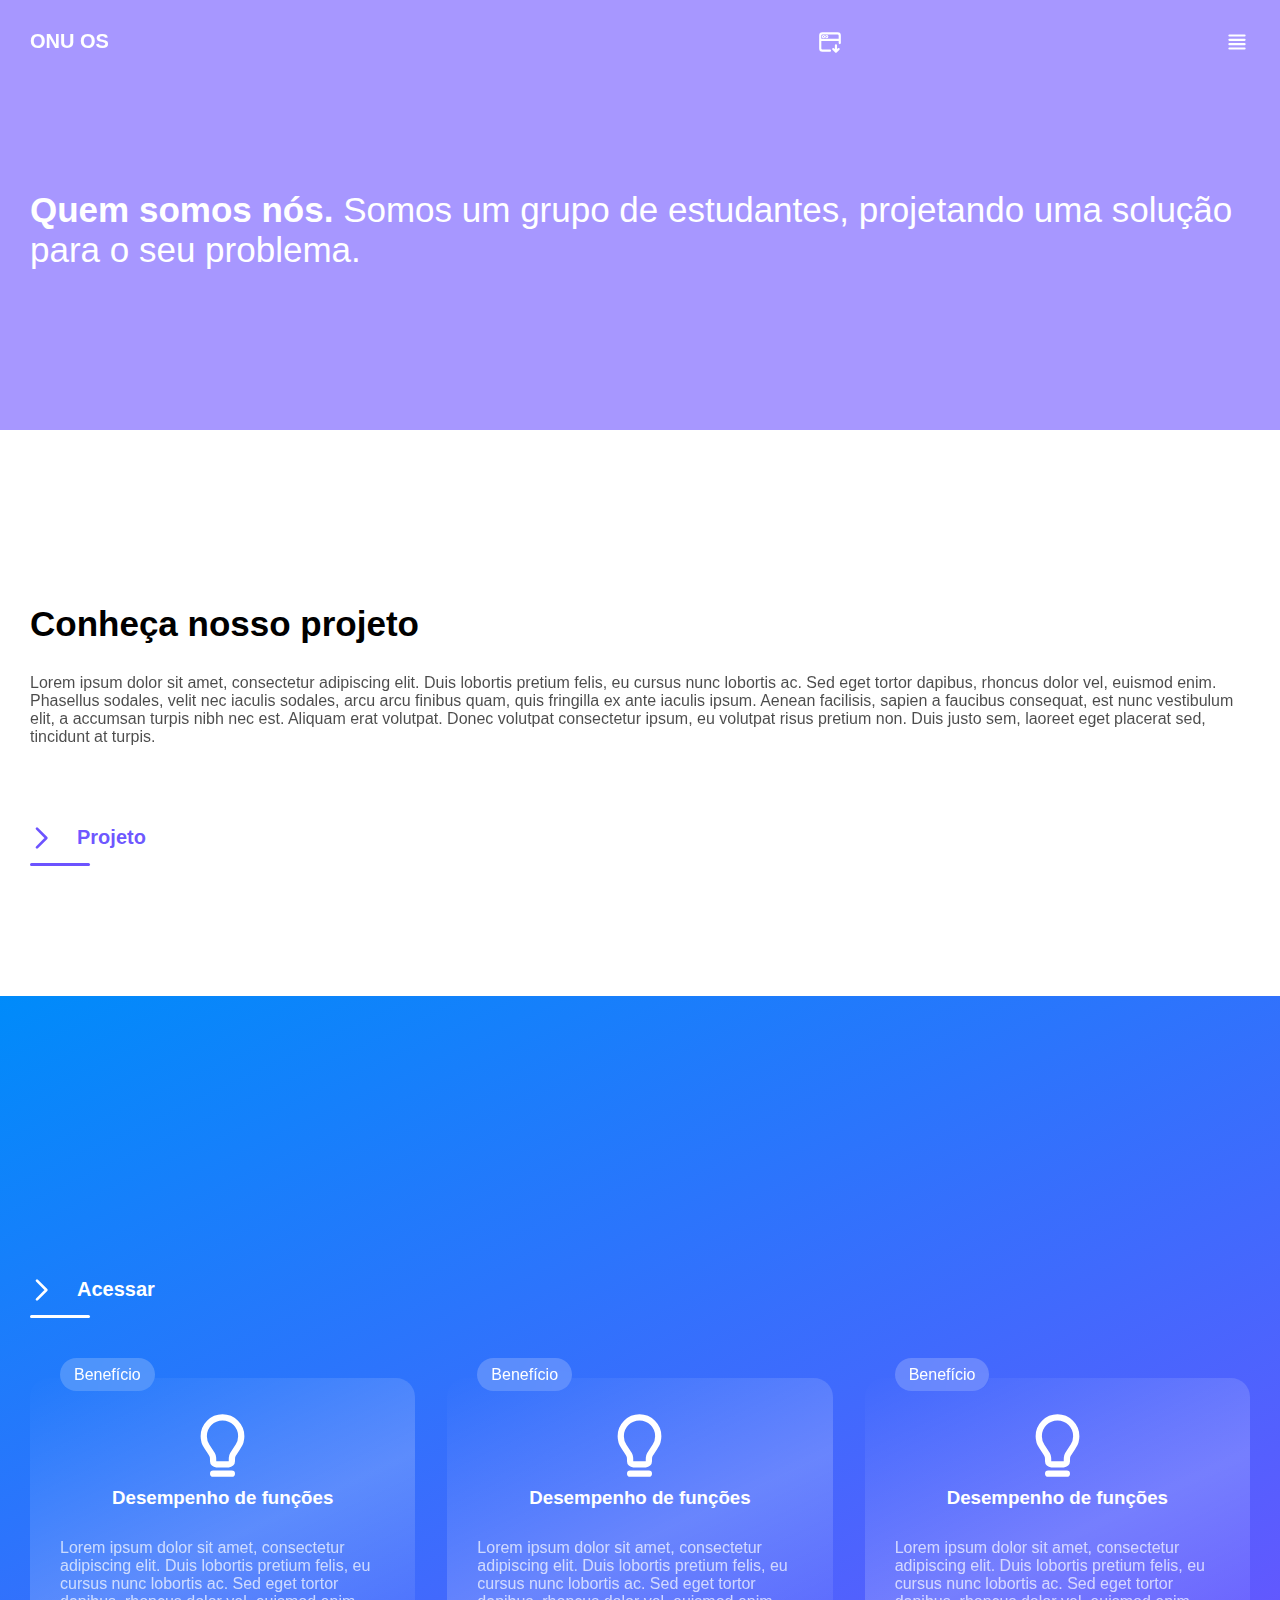
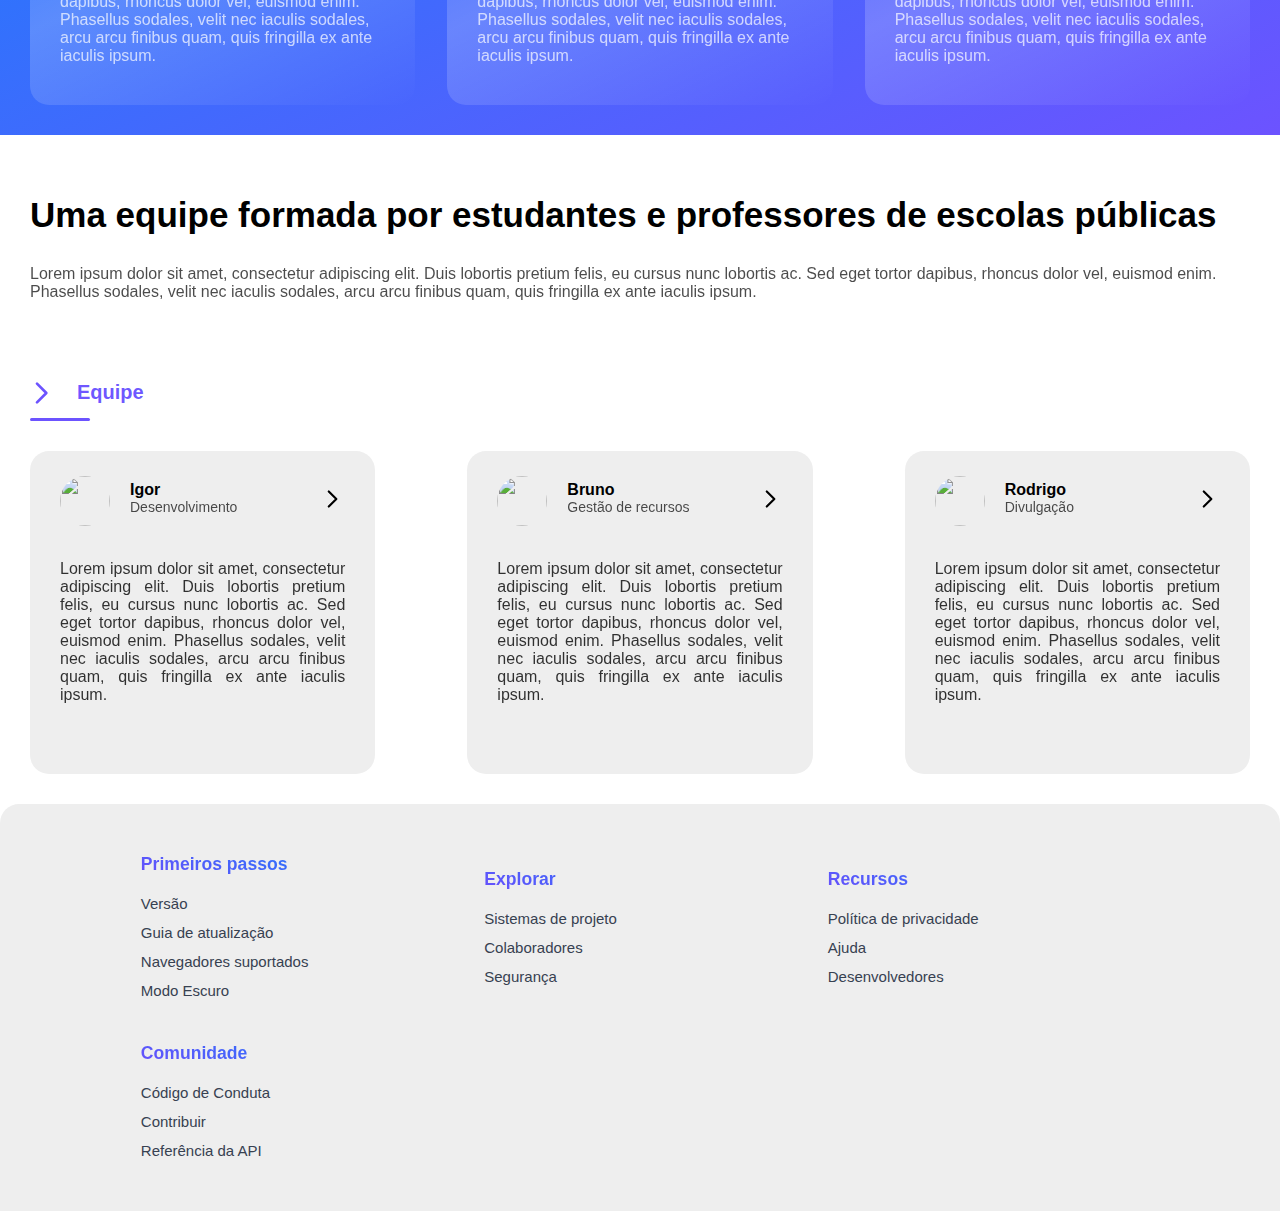
==== commit 6bc60d93: "update about_us.html" ====
--- a/pages/about_us.html
+++ b/pages/about_us.html
@@ -40,6 +40,16 @@
 </head>
 <style type="text/css" media="all">
 
+  .introduction .merry-go-round .highlight_element.h1 {
+    height: 100%;
+    width: 100%;
+    background-image: url('../media/img_about_01.jpg');
+    background-size: cover;
+    background-position: center;
+    overflow-x: hidden;
+    margin-left: -100%; 
+  }
+
   .introduction .merry-go-round .highlight_element h1 {
     color: #ffffff;
     z-index: 11;
@@ -50,7 +60,6 @@
     opacity: 1;
     transition: var(--transitions)ease;
     animation: startup_title var(--transitions)ease;
-    margin-left: -100%;
   }
 
 @keyframes startup_title {
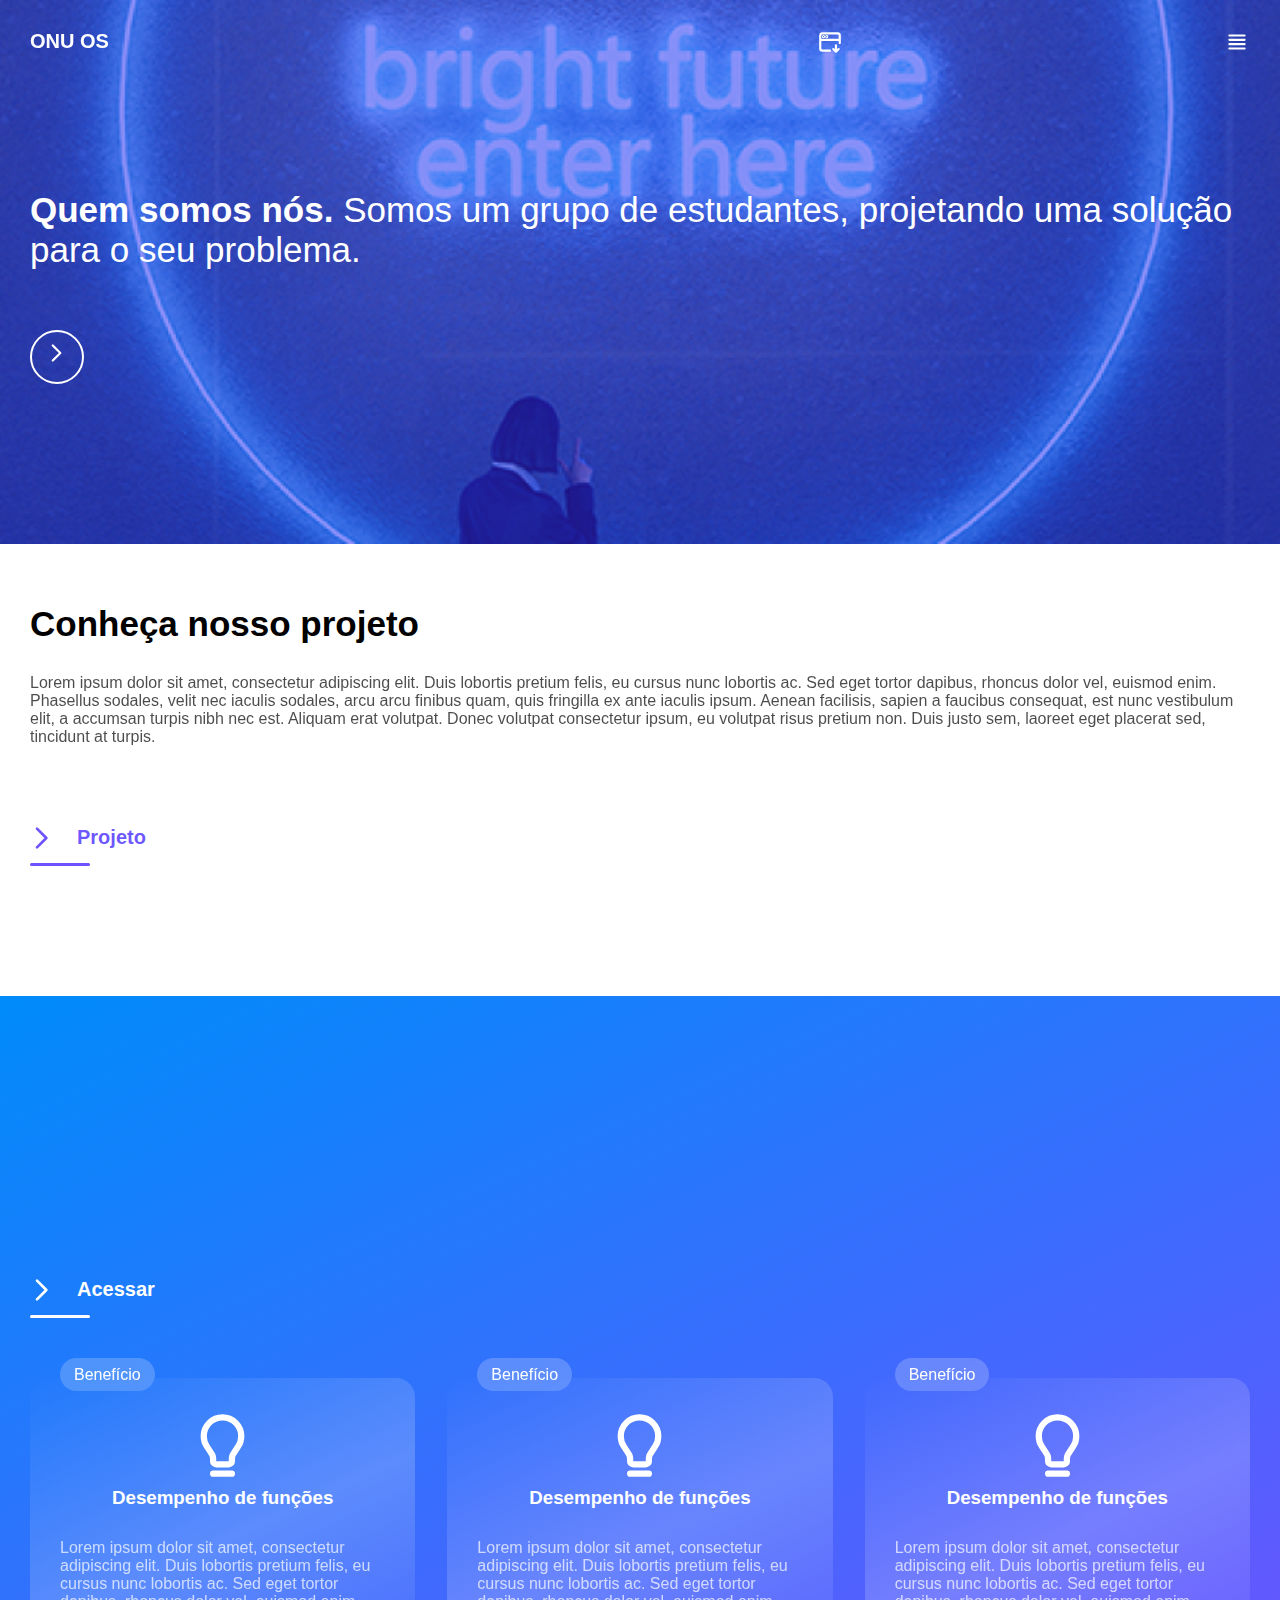
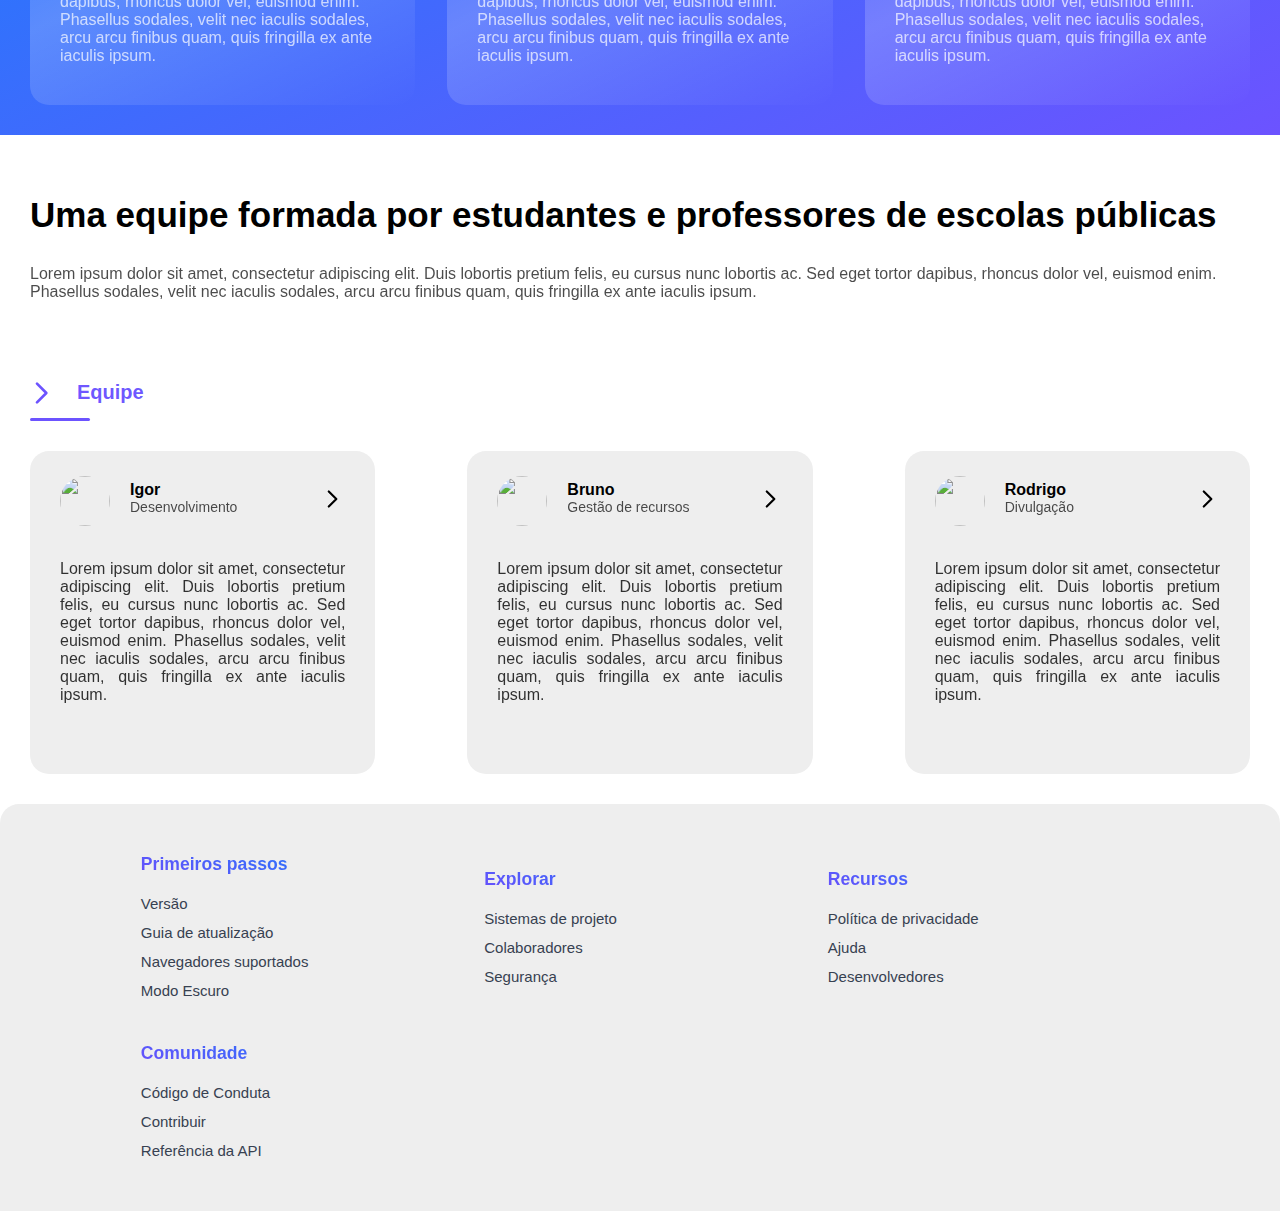
==== commit 9d7a1163: "update about_us.html" ====
--- a/pages/about_us.html
+++ b/pages/about_us.html
@@ -38,65 +38,7 @@
   <link rel="icon" href="../media/logo.png" type="image/png">
   <title>ONU OS</title>
 </head>
-<style type="text/css" media="all">
-
-  .introduction .merry-go-round .highlight_element.h1 {
-    height: 100%;
-    width: 100%;
-    background-image: url('../media/img_about_01.jpg');
-    background-size: cover;
-    background-position: center;
-    overflow-x: hidden;
-    margin-left: -100%; 
-  }
-
-  .introduction .merry-go-round .highlight_element h1 {
-    color: #ffffff;
-    z-index: 11;
-    margin-top: 0;
-    padding: var(--default_padding);
-    font-weight: 200;
-    font-size: 35px;
-    opacity: 1;
-    transition: var(--transitions)ease;
-    animation: startup_title var(--transitions)ease;
-  }
-
-@keyframes startup_title {
-    0% {
-      opacity: 0;
-      margin-top: -100px;
-    }
-
-    100% {
-      opacity: 1;
-      margin-top: 0;
-    }
-  }
-
-
-@media screen and (min-width: 1500px) {
-
-    .introduction .merry-go-round .highlight_element h1 {
-      font-size: 45px;
-    }
-  }
-
-
-  .introduction .merry-go-round .highlight_element h1.deactivated {
-    margin-top: 0;
-    opacity: 0;
-  }
-
-  .introduction .merry-go-round .highlight_element.h2 {
-    background-image: url('https://encrypted-tbn0.gstatic.com/images?q=tbn:ANd9GcSxaq_0znUiW8In9FM_e0gCb_mCpPMefj22Zg&usqp=CAU');
-    background-size: cover;
-    background-position: center;
-    width: 100%;
-    height: 100%;
-  }
-
-</style>
+
 <body>
   <div class="alerts">
     <div class="alertServiceWorkerOn">
@@ -508,4 +450,4 @@
     }
   </script>
 </body>
-</html>+</html>
--- a/css/app.css
+++ b/css/app.css
@@ -368,7 +368,7 @@
   overflow-x: hidden;
 }
 
-.home.introduction .merry-go-round .highlight_element h1 {
+.introduction .merry-go-round .highlight_element h1 {
   color: #ffffff;
   z-index: 11;
   margin-top: 0;
@@ -406,7 +406,7 @@
   opacity: 0;
 }
 
-.home.introduction .merry-go-round .highlight_element.h2 {
+.introduction .merry-go-round .highlight_element.h2 {
   background-image: url('https://encrypted-tbn0.gstatic.com/images?q=tbn:ANd9GcSxaq_0znUiW8In9FM_e0gCb_mCpPMefj22Zg&usqp=CAU');
   background-size: cover;
   background-position: center;
